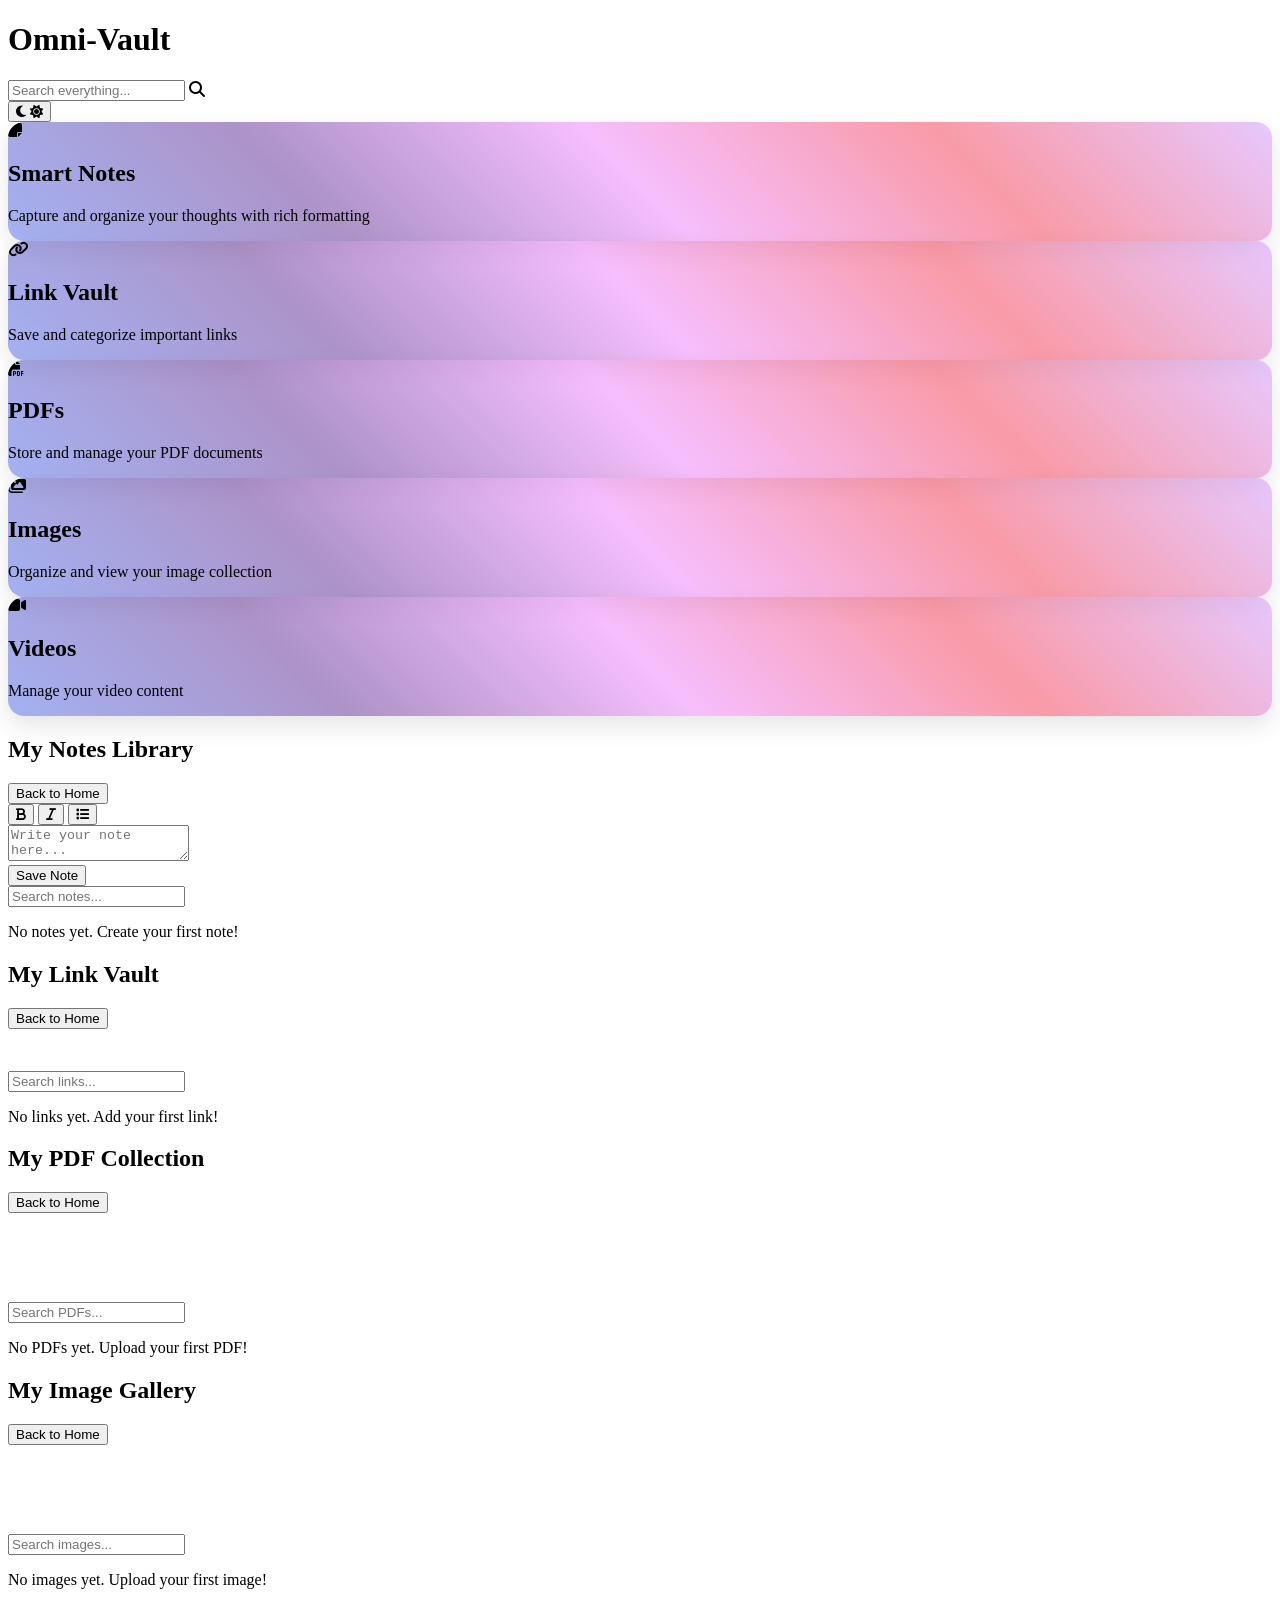
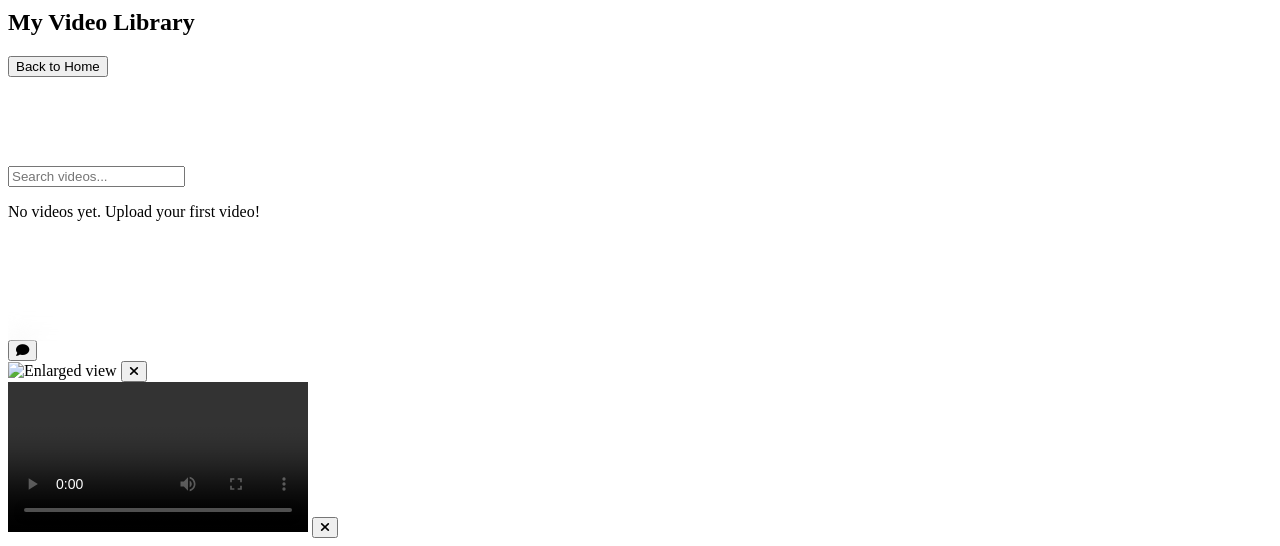
==== index.html @ 3a074a1c "added" ====
<!DOCTYPE html>
<html lang="en">
<head>
    <meta charset="UTF-8">
    <meta name="viewport" content="width=device-width, initial-scale=1.0">
    <title>Omni-Vault - Personal Knowledge Assistant</title>
    <!-- Tailwind CSS -->
    <script src="https://cdn.tailwindcss.com"></script>
    <!-- Font Awesome for icons -->
    <link rel="stylesheet" href="https://cdnjs.cloudflare.com/ajax/libs/font-awesome/6.4.0/css/all.min.css">
    <!-- Custom Styles -->
    <link rel="stylesheet" href="styles.css">
</head>
<body class="bg-gray-100 dark:bg-gray-900 transition-colors duration-300">
    <!-- Header -->
    <header class="sticky top-0 z-50 bg-white/10 dark:bg-gray-800/10 backdrop-blur-md border-b border-gray-200 dark:border-gray-700 shadow-sm">
        <div class="container mx-auto px-4 py-3 flex justify-between items-center">
            <h1 class="text-2xl font-bold bg-gradient-to-r from-blue-500 to-purple-600 bg-clip-text text-transparent">Omni-Vault</h1>
            
            <div class="flex items-center space-x-4">
                <!-- Global Search Bar -->
                <div class="relative">
                    <input 
                        type="text" 
                        id="global-search" 
                        placeholder="Search everything..." 
                        class="px-4 py-2 rounded-full bg-white/20 dark:bg-gray-700/50 border border-gray-300 dark:border-gray-600 focus:outline-none focus:ring-2 focus:ring-blue-500 w-64 md:w-80 transition-all"
                    >
                    <i class="fas fa-search absolute left-3 top-3 text-gray-400"></i>
                </div>
                
                <!-- Dark/Light Mode Toggle -->
                <button id="theme-toggle" class="p-2 rounded-full bg-white/20 dark:bg-gray-700/50 hover:bg-gray-200/50 dark:hover:bg-gray-600/50 transition-colors">
                    <i class="fas fa-moon dark:hidden"></i>
                    <i class="fas fa-sun hidden dark:block"></i>
                </button>
            </div>
        </div>
    </header>

    <!-- Main Content -->
    <main class="container mx-auto px-4 py-8">
        <!-- Homepage Grid of Feature Cards -->
        <section id="homepage" class="grid grid-cols-1 md:grid-cols-2 lg:grid-cols-3 gap-6">
            <!-- Notes Card -->
            <div class="feature-card bg-gradient-to-br from-blue-500 to-indigo-600 p-6 rounded-2xl shadow-xl cursor-pointer transform transition-transform hover:scale-105" data-feature="notes">
                <div class="text-white mb-4">
                    <i class="fas fa-sticky-note text-3xl mb-3"></i>
                    <h2 class="text-xl font-bold">Smart Notes</h2>
                    <p class="text-blue-100 mt-2">Capture and organize your thoughts with rich formatting</p>
                </div>
            </div>
            
            <!-- Links Card -->
            <div class="feature-card bg-gradient-to-br from-green-500 to-teal-600 p-6 rounded-2xl shadow-xl cursor-pointer transform transition-transform hover:scale-105" data-feature="links">
                <div class="text-white mb-4">
                    <i class="fas fa-link text-3xl mb-3"></i>
                    <h2 class="text-xl font-bold">Link Vault</h2>
                    <p class="text-green-100 mt-2">Save and categorize important links</p>
                </div>
            </div>
            
            <!-- PDFs Card -->
            <div class="feature-card bg-gradient-to-br from-red-500 to-orange-600 p-6 rounded-2xl shadow-xl cursor-pointer transform transition-transform hover:scale-105" data-feature="pdfs">
                <div class="text-white mb-4">
                    <i class="fas fa-file-pdf text-3xl mb-3"></i>
                    <h2 class="text-xl font-bold">PDFs</h2>
                    <p class="text-red-100 mt-2">Store and manage your PDF documents</p>
                </div>
            </div>
            
            <!-- Images Card -->
            <div class="feature-card bg-gradient-to-br from-purple-500 to-pink-600 p-6 rounded-2xl shadow-xl cursor-pointer transform transition-transform hover:scale-105" data-feature="images">
                <div class="text-white mb-4">
                    <i class="fas fa-images text-3xl mb-3"></i>
                    <h2 class="text-xl font-bold">Images</h2>
                    <p class="text-purple-100 mt-2">Organize and view your image collection</p>
                </div>
            </div>
            
            <!-- Videos Card -->
            <div class="feature-card bg-gradient-to-br from-yellow-500 to-amber-600 p-6 rounded-2xl shadow-xl cursor-pointer transform transition-transform hover:scale-105" data-feature="videos">
                <div class="text-white mb-4">
                    <i class="fas fa-video text-3xl mb-3"></i>
                    <h2 class="text-xl font-bold">Videos</h2>
                    <p class="text-yellow-100 mt-2">Manage your video content</p>
                </div>
            </div>
        </section>

        <!-- Feature Pages (Initially Hidden) -->
        
        <!-- Notes Page -->
        <section id="notes-page" class="hidden">
            <div class="flex justify-between items-center mb-6">
                <h2 class="text-2xl font-bold text-gray-800 dark:text-white">My Notes Library</h2>
                <button id="back-to-home-notes" class="px-4 py-2 bg-gray-200 dark:bg-gray-700 rounded-lg hover:bg-gray-300 dark:hover:bg-gray-600 transition-colors">
                    Back to Home
                </button>
            </div>
            
            <div class="mb-6 p-4 bg-white/10 dark:bg-gray-800/20 backdrop-blur-md rounded-xl border border-gray-200 dark:border-gray-700">
                <div class="flex flex-wrap gap-2 mb-4">
                    <button id="bold-btn" class="px-3 py-1 bg-gray-200 dark:bg-gray-700 rounded-lg"><i class="fas fa-bold"></i></button>
                    <button id="italic-btn" class="px-3 py-1 bg-gray-200 dark:bg-gray-700 rounded-lg"><i class="fas fa-italic"></i></button>
                    <button id="list-btn" class="px-3 py-1 bg-gray-200 dark:bg-gray-700 rounded-lg"><i class="fas fa-list"></i></button>
                </div>
                <textarea id="note-content" class="w-full h-40 p-3 rounded-lg bg-white/20 dark:bg-gray-700/30 border border-gray-300 dark:border-gray-600 focus:outline-none focus:ring-2 focus:ring-blue-500" placeholder="Write your note here..."></textarea>
                <div class="mt-3 flex justify-end">
                    <button id="save-note" class="px-4 py-2 bg-blue-500 text-white rounded-lg hover:bg-blue-600 transition-colors">Save Note</button>
                </div>
            </div>
            
            <div class="mb-6">
                <div class="flex justify-between items-center mb-4">
                    <input type="text" id="notes-search" placeholder="Search notes..." class="px-4 py-2 rounded-full bg-white/20 dark:bg-gray-700/50 border border-gray-300 dark:border-gray-600 focus:outline-none focus:ring-2 focus:ring-blue-500 w-64">
                </div>
            </div>
            
            <div id="notes-container" class="grid grid-cols-1 md:grid-cols-2 lg:grid-cols-3 gap-4">
                <!-- Notes will be dynamically added here -->
            </div>
        </section>
        
        <!-- Links Page -->
        <section id="links-page" class="hidden">
            <div class="flex justify-between items-center mb-6">
                <h2 class="text-2xl font-bold text-gray-800 dark:text-white">My Link Vault</h2>
                <button id="back-to-home-links" class="px-4 py-2 bg-gray-200 dark:bg-gray-700 rounded-lg hover:bg-gray-300 dark:hover:bg-gray-600 transition-colors">
                    Back to Home
                </button>
            </div>
            
            <div class="mb-6 p-4 bg-white/10 dark:bg-gray-800/20 backdrop-blur-md rounded-xl border border-gray-200 dark:border-gray-700">
                <div class="grid grid-cols-1 md:grid-cols-2 gap-4">
                    <input type="text" id="site-name" placeholder="Site Name (e.g., My GitHub)" class="px-4 py-2 rounded-lg bg-white/20 dark:bg-gray-700/30 border border-gray-300 dark:border-gray-600 focus:outline-none focus:ring-2 focus:ring-blue-500">
                    <input type="url" id="site-url" placeholder="URL (e.g., https://github.com/username)" class="px-4 py-2 rounded-lg bg-white/20 dark:bg-gray-700/30 border border-gray-300 dark:border-gray-600 focus:outline-none focus:ring-2 focus:ring-blue-500">
                </div>
                <div class="mt-3 flex justify-end">
                    <button id="save-link" class="px-4 py-2 bg-green-500 text-white rounded-lg hover:bg-green-600 transition-colors">Save Link</button>
                </div>
            </div>
            
            <div class="mb-6">
                <div class="flex justify-between items-center mb-4">
                    <input type="text" id="links-search" placeholder="Search links..." class="px-4 py-2 rounded-full bg-white/20 dark:bg-gray-700/50 border border-gray-300 dark:border-gray-600 focus:outline-none focus:ring-2 focus:ring-blue-500 w-64">
                </div>
            </div>
            
            <div id="links-container" class="grid grid-cols-1 md:grid-cols-2 lg:grid-cols-3 gap-4">
                <!-- Links will be dynamically added here -->
            </div>
        </section>
        
        <!-- PDFs Page -->
        <section id="pdfs-page" class="hidden">
            <div class="flex justify-between items-center mb-6">
                <h2 class="text-2xl font-bold text-gray-800 dark:text-white">My PDF Collection</h2>
                <button id="back-to-home-pdfs" class="px-4 py-2 bg-gray-200 dark:bg-gray-700 rounded-lg hover:bg-gray-300 dark:hover:bg-gray-600 transition-colors">
                    Back to Home
                </button>
            </div>
            
            <div class="mb-6 p-4 bg-white/10 dark:bg-gray-800/20 backdrop-blur-md rounded-xl border border-gray-200 dark:border-gray-700">
                <div class="flex flex-col items-center justify-center p-8 border-2 border-dashed border-gray-300 dark:border-gray-600 rounded-lg">
                    <i class="fas fa-cloud-upload-alt text-4xl text-gray-400 mb-4"></i>
                    <p class="text-gray-500 dark:text-gray-400 mb-4">Upload PDF files</p>
                    <input type="file" id="pdf-upload" accept=".pdf" class="hidden">
                    <button id="upload-pdf-btn" class="px-4 py-2 bg-red-500 text-white rounded-lg hover:bg-red-600 transition-colors">Choose PDF Files</button>
                </div>
            </div>
            
            <div class="mb-6">
                <div class="flex justify-between items-center mb-4">
                    <input type="text" id="pdfs-search" placeholder="Search PDFs..." class="px-4 py-2 rounded-full bg-white/20 dark:bg-gray-700/50 border border-gray-300 dark:border-gray-600 focus:outline-none focus:ring-2 focus:ring-blue-500 w-64">
                </div>
            </div>
            
            <div id="pdfs-container" class="grid grid-cols-1 md:grid-cols-2 lg:grid-cols-3 gap-4">
                <!-- PDFs will be dynamically added here -->
            </div>
        </section>
        
        <!-- Images Page -->
        <section id="images-page" class="hidden">
            <div class="flex justify-between items-center mb-6">
                <h2 class="text-2xl font-bold text-gray-800 dark:text-white">My Image Gallery</h2>
                <button id="back-to-home-images" class="px-4 py-2 bg-gray-200 dark:bg-gray-700 rounded-lg hover:bg-gray-300 dark:hover:bg-gray-600 transition-colors">
                    Back to Home
                </button>
            </div>
            
            <div class="mb-6 p-4 bg-white/10 dark:bg-gray-800/20 backdrop-blur-md rounded-xl border border-gray-200 dark:border-gray-700">
                <div class="flex flex-col items-center justify-center p-8 border-2 border-dashed border-gray-300 dark:border-gray-600 rounded-lg">
                    <i class="fas fa-cloud-upload-alt text-4xl text-gray-400 mb-4"></i>
                    <p class="text-gray-500 dark:text-gray-400 mb-4">Upload image files</p>
                    <input type="file" id="image-upload" accept="image/*" class="hidden">
                    <button id="upload-image-btn" class="px-4 py-2 bg-purple-500 text-white rounded-lg hover:bg-purple-600 transition-colors">Choose Image Files</button>
                </div>
            </div>
            
            <div class="mb-6">
                <div class="flex justify-between items-center mb-4">
                    <input type="text" id="images-search" placeholder="Search images..." class="px-4 py-2 rounded-full bg-white/20 dark:bg-gray-700/50 border border-gray-300 dark:border-gray-600 focus:outline-none focus:ring-2 focus:ring-blue-500 w-64">
                </div>
            </div>
            
            <div id="images-container" class="grid grid-cols-2 md:grid-cols-3 lg:grid-cols-4 xl:grid-cols-5 gap-4">
                <!-- Images will be dynamically added here -->
            </div>
        </section>
        
        <!-- Videos Page -->
        <section id="videos-page" class="hidden">
            <div class="flex justify-between items-center mb-6">
                <h2 class="text-2xl font-bold text-gray-800 dark:text-white">My Video Library</h2>
                <button id="back-to-home-videos" class="px-4 py-2 bg-gray-200 dark:bg-gray-700 rounded-lg hover:bg-gray-300 dark:hover:bg-gray-600 transition-colors">
                    Back to Home
                </button>
            </div>
            
            <div class="mb-6 p-4 bg-white/10 dark:bg-gray-800/20 backdrop-blur-md rounded-xl border border-gray-200 dark:border-gray-700">
                <div class="flex flex-col items-center justify-center p-8 border-2 border-dashed border-gray-300 dark:border-gray-600 rounded-lg">
                    <i class="fas fa-cloud-upload-alt text-4xl text-gray-400 mb-4"></i>
                    <p class="text-gray-500 dark:text-gray-400 mb-4">Upload video files</p>
                    <input type="file" id="video-upload" accept="video/*" class="hidden">
                    <button id="upload-video-btn" class="px-4 py-2 bg-yellow-500 text-white rounded-lg hover:bg-yellow-600 transition-colors">Choose Video Files</button>
                </div>
            </div>
            
            <div class="mb-6">
                <div class="flex justify-between items-center mb-4">
                    <input type="text" id="videos-search" placeholder="Search videos..." class="px-4 py-2 rounded-full bg-white/20 dark:bg-gray-700/50 border border-gray-300 dark:border-gray-600 focus:outline-none focus:ring-2 focus:ring-blue-500 w-64">
                </div>
            </div>
            
            <div id="videos-container" class="grid grid-cols-1 md:grid-cols-2 lg:grid-cols-3 gap-4">
                <!-- Videos will be dynamically added here -->
            </div>
        </section>
    </main>

    <!-- Chat Bot -->
    <div id="chat-container" class="fixed bottom-6 right-6 z-50">
        <div id="chat-window" class="w-80 h-96 bg-white/10 dark:bg-gray-800/20 backdrop-blur-md rounded-xl shadow-2xl border border-gray-200 dark:border-gray-700 flex flex-col hidden">
            <div class="p-4 bg-gradient-to-r from-blue-500 to-purple-600 rounded-t-xl text-white">
                <div class="flex justify-between items-center">
                    <h3 class="font-bold">Knowledge Assistant</h3>
                    <button id="close-chat" class="text-white hover:text-gray-200">
                        <i class="fas fa-times"></i>
                    </button>
                </div>
            </div>
            <div id="chat-messages" class="flex-1 overflow-y-auto p-4 bg-white/5 dark:bg-black/10">
                <div class="message bot-message mb-4">
                    <div class="bg-gray-200 dark:bg-gray-700 p-3 rounded-lg max-w-xs">
                        Hello! I'm your knowledge assistant. Ask me about your notes, links, or files.
                    </div>
                </div>
            </div>
            <div class="p-3 border-t border-gray-200 dark:border-gray-700">
                <div class="flex">
                    <input type="text" id="chat-input" placeholder="Ask me anything..." class="flex-1 px-3 py-2 rounded-l-lg bg-white/20 dark:bg-gray-700/30 border border-gray-300 dark:border-gray-600 focus:outline-none focus:ring-2 focus:ring-blue-500">
                    <button id="send-message" class="px-4 py-2 bg-blue-500 text-white rounded-r-lg hover:bg-blue-600 transition-colors">
                        <i class="fas fa-paper-plane"></i>
                    </button>
                </div>
            </div>
        </div>
        <button id="chat-toggle" class="w-14 h-14 rounded-full bg-gradient-to-r from-blue-500 to-purple-600 text-white flex items-center justify-center shadow-lg hover:shadow-xl transition-shadow">
            <i class="fas fa-comment text-xl"></i>
        </button>
    </div>

    <!-- Lightbox Modal for Images -->
    <div id="lightbox-modal" class="fixed inset-0 bg-black/80 z-50 hidden flex items-center justify-center p-4">
        <div class="relative max-w-4xl max-h-full">
            <img id="lightbox-img" src="" alt="Enlarged view" class="max-w-full max-h-full object-contain">
            <button id="close-lightbox" class="absolute top-4 right-4 text-white bg-black/50 rounded-full w-10 h-10 flex items-center justify-center">
                <i class="fas fa-times"></i>
            </button>
        </div>
    </div>

    <!-- Video Modal -->
    <div id="video-modal" class="fixed inset-0 bg-black/80 z-50 hidden flex items-center justify-center p-4">
        <div class="relative max-w-4xl w-full">
            <video id="video-player" controls class="w-full max-h-[80vh]"></video>
            <button id="close-video" class="absolute top-4 right-4 text-white bg-black/50 rounded-full w-10 h-10 flex items-center justify-center">
                <i class="fas fa-times"></i>
            </button>
        </div>
    </div>

    <!-- Scripts -->
    <script src="script.js"></script>
</body>
</html>
---- styles.css ----
/* Custom styles for Omni-Vault Dashboard */

/* Glass-morphism effect */
.backdrop-blur-md {
  backdrop-filter: blur(12px);
  -webkit-backdrop-filter: blur(12px);
}

.backdrop-blur-lg {
  backdrop-filter: blur(16px);
  -webkit-backdrop-filter: blur(16px);
}

.backdrop-blur-xl {
  backdrop-filter: blur(24px);
  -webkit-backdrop-filter: blur(24px);
}

/* Enhanced glass-morphism classes */
.glass-effect {
  background: rgba(255, 255, 255, 0.1);
  backdrop-filter: blur(10px);
  -webkit-backdrop-filter: blur(10px);
  border: 1px solid rgba(255, 255, 255, 0.18);
  box-shadow: 0 8px 32px 0 rgba(31, 38, 135, 0.37);
}

.glass-effect-dark {
  background: rgba(31, 38, 135, 0.15);
  backdrop-filter: blur(10px);
  -webkit-backdrop-filter: blur(10px);
  border: 1px solid rgba(255, 255, 255, 0.05);
  box-shadow: 0 8px 32px 0 rgba(31, 38, 135, 0.37);
}

/* Gradient backgrounds */
.bg-gradient-blue-purple {
  background: linear-gradient(135deg, #667eea 0%, #764ba2 100%);
}

.bg-gradient-green-teal {
  background: linear-gradient(135deg, #667eea 0%, #764ba2 100%);
}

.bg-gradient-red-orange {
  background: linear-gradient(135deg, #f093fb 0%, #f5576c 100%);
}

.bg-gradient-purple-pink {
  background: linear-gradient(135deg, #d6a4ff 0%, #b2fefa 100%);
}

.bg-gradient-yellow-amber {
  background: linear-gradient(135deg, #f6d365 0%, #fda085 100%);
}

/* Feature card styling */
.feature-card {
  transition: all 0.4s cubic-bezier(0.175, 0.885, 0.32, 1.275);
  box-shadow: 0 10px 25px rgba(0, 0, 0, 0.1);
  border-radius: 1rem;
  overflow: hidden;
  position: relative;
  z-index: 1;
}

.feature-card::before {
  content: '';
  position: absolute;
  top: -2px;
  left: -2px;
  right: -2px;
  bottom: -2px;
  background: linear-gradient(45deg, #667eea, #764ba2, #f093fb, #f5576c, #d6a4ff);
  z-index: -1;
  border-radius: calc(1rem + 2px);
  opacity: 0.6;
  animation: gradientShift 8s ease infinite alternate;
}

.feature-card:hover {
  transform: translateY(-8px) scale(1.02);
  box-shadow: 0 20px 40px rgba(0, 0, 0, 0.2);
}

/* Note card styling */
.note-card {
  transition: all 0.3s ease;
  box-shadow: 0 4px 6px rgba(0, 0, 0, 0.1);
  border-radius: 0.75rem;
  overflow: hidden;
  height: 150px;
  display: flex;
  flex-direction: column;
  background: rgba(255, 255, 255, 0.1);
  backdrop-filter: blur(10px);
  border: 1px solid rgba(255, 255, 255, 0.18);
}

.note-card:hover {
  transform: translateY(-3px);
  box-shadow: 0 10px 20px rgba(0, 0, 0, 0.15);
}

/* Link card styling */
.link-card {
  transition: all 0.3s ease;
  box-shadow: 0 4px 6px rgba(0, 0, 0, 0.1);
  border-radius: 0.75rem;
  padding: 1rem;
  cursor: pointer;
  background: rgba(255, 255, 255, 0.1);
  backdrop-filter: blur(10px);
  border: 1px solid rgba(255, 255, 255, 0.18);
}

.link-card:hover {
  transform: translateY(-3px);
  box-shadow: 0 10px 20px rgba(0, 0, 0, 0.15);
}

/* File card styling */
.file-card {
  transition: all 0.3s ease;
  box-shadow: 0 4px 6px rgba(0, 0, 0, 0.1);
  border-radius: 0.75rem;
  padding: 1rem;
  text-align: center;
  background: rgba(255, 255, 255, 0.1);
  backdrop-filter: blur(10px);
  border: 1px solid rgba(255, 255, 255, 0.18);
}

.file-card:hover {
  transform: translateY(-3px);
  box-shadow: 0 10px 20px rgba(0, 0, 0, 0.15);
}

/* Animation for loading states */
@keyframes pulse {
  0%, 100% { opacity: 1; }
  50% { opacity: 0.5; }
}

.pulse {
  animation: pulse 1.5s cubic-bezier(0.4, 0, 0.6, 1) infinite;
}

/* Smooth transitions */
.transition-all {
  transition: all 0.3s ease;
}

/* Custom scrollbar */
::-webkit-scrollbar {
  width: 8px;
}

::-webkit-scrollbar-track {
  background: transparent;
}

::-webkit-scrollbar-thumb {
  background: rgba(156, 163, 175, 0.5);
  border-radius: 4px;
}

::-webkit-scrollbar-thumb:hover {
  background: rgba(156, 163, 175, 0.8);
}

/* Chat message styling */
.message {
  display: flex;
}

.bot-message {
  justify-content: flex-start;
}

.user-message {
  justify-content: flex-end;
}

.bot-message .message-content {
  background-color: rgba(229, 231, 235, 0.8);
  backdrop-filter: blur(5px);
  border-top-left-radius: 0;
  border: 1px solid rgba(255, 255, 255, 0.1);
}

.user-message .message-content {
  background-color: rgba(59, 130, 246, 0.8);
  backdrop-filter: blur(5px);
  color: white;
  border-top-right-radius: 0;
  border: 1px solid rgba(255, 255, 255, 0.1);
}

.message-content {
  padding: 0.75rem 1rem;
  border-radius: 1rem;
  max-width: 80%;
}

/* Responsive adjustments */
@media (max-width: 768px) {
  .container {
    padding-left: 1rem;
    padding-right: 1rem;
  }
  
  .feature-card {
    margin-bottom: 1rem;
  }
  
  #chat-window {
    width: calc(100vw - 2rem);
    height: 50vh;
    bottom: 4rem;
    right: 1rem;
    left: 1rem;
  }
  
  #homepage {
    grid-template-columns: 1fr !important;
  }
}

/* Animations */
.fade-in {
  animation: fadeIn 0.3s ease-in-out;
}

@keyframes fadeIn {
  from { opacity: 0; transform: translateY(10px); }
  to { opacity: 1; transform: translateY(0); }
}

.slide-in {
  animation: slideIn 0.3s ease-in-out;
}

@keyframes slideIn {
  from { transform: translateX(100%); }
  to { transform: translateX(0); }
}

/* Focus states for accessibility */
.focus-ring:focus {
  outline: 2px solid transparent;
  box-shadow: 0 0 0 3px rgba(59, 130, 246, 0.5);
}

/* Gradient animation */
@keyframes gradientShift {
  0% { background-position: 0% 50%; }
  100% { background-position: 100% 50%; }
}

/* Smooth scrolling */
html {
  scroll-behavior: smooth;
}

/* Enhanced input styles */
input[type="text"],
input[type="url"],
textarea {
  transition: all 0.3s ease;
}

input[type="text"]:focus,
input[type="url"]:focus,
textarea:focus {
  box-shadow: 0 0 0 3px rgba(99, 102, 241, 0.3);
  border-color: #6366f1;
}

/* Button hover effects */
.btn-hover {
  transition: all 0.2s ease;
}

.btn-hover:hover {
  transform: translateY(-2px);
  box-shadow: 0 4px 8px rgba(0, 0, 0, 0.2);
}

/* Card flip animation */
.card-flip {
  perspective: 1000px;
}

.card-flip-inner {
  position: relative;
  width: 100%;
  height: 100%;
  text-align: center;
  transition: transform 0.6s;
  transform-style: preserve-3d;
}

.card-flip.flipped .card-flip-inner {
  transform: rotateY(180deg);
}

.card-front, .card-back {
  position: absolute;
  width: 100%;
  height: 100%;
  backface-visibility: hidden;
}

.card-back {
  transform: rotateY(180deg);
}

/* Loading spinner */
.spinner {
  width: 24px;
  height: 24px;
  border: 3px solid rgba(255, 255, 255, 0.3);
  border-radius: 50%;
  border-top-color: #fff;
  animation: spin 1s ease-in-out infinite;
}

@keyframes spin {
  to { transform: rotate(360deg); }
}

/* Bounce animation */
.bounce {
  animation: bounce 2s infinite;
}

@keyframes bounce {
  0%, 20%, 50%, 80%, 100% {transform: translateY(0);}
  40% {transform: translateY(-20px);}
  60% {transform: translateY(-10px);}
}

/* Slide up animation */
.slide-up {
  animation: slideUp 0.5s ease-out forwards;
}

@keyframes slideUp {
  from {
    opacity: 0;
    transform: translateY(20px);
  }
  to {
    opacity: 1;
    transform: translateY(0);
  }
}

/* Scale animation */
.scale-in {
  animation: scaleIn 0.3s ease-out forwards;
}

@keyframes scaleIn {
  from {
    opacity: 0;
    transform: scale(0.8);
  }
  to {
    opacity: 1;
    transform: scale(1);
  }
}
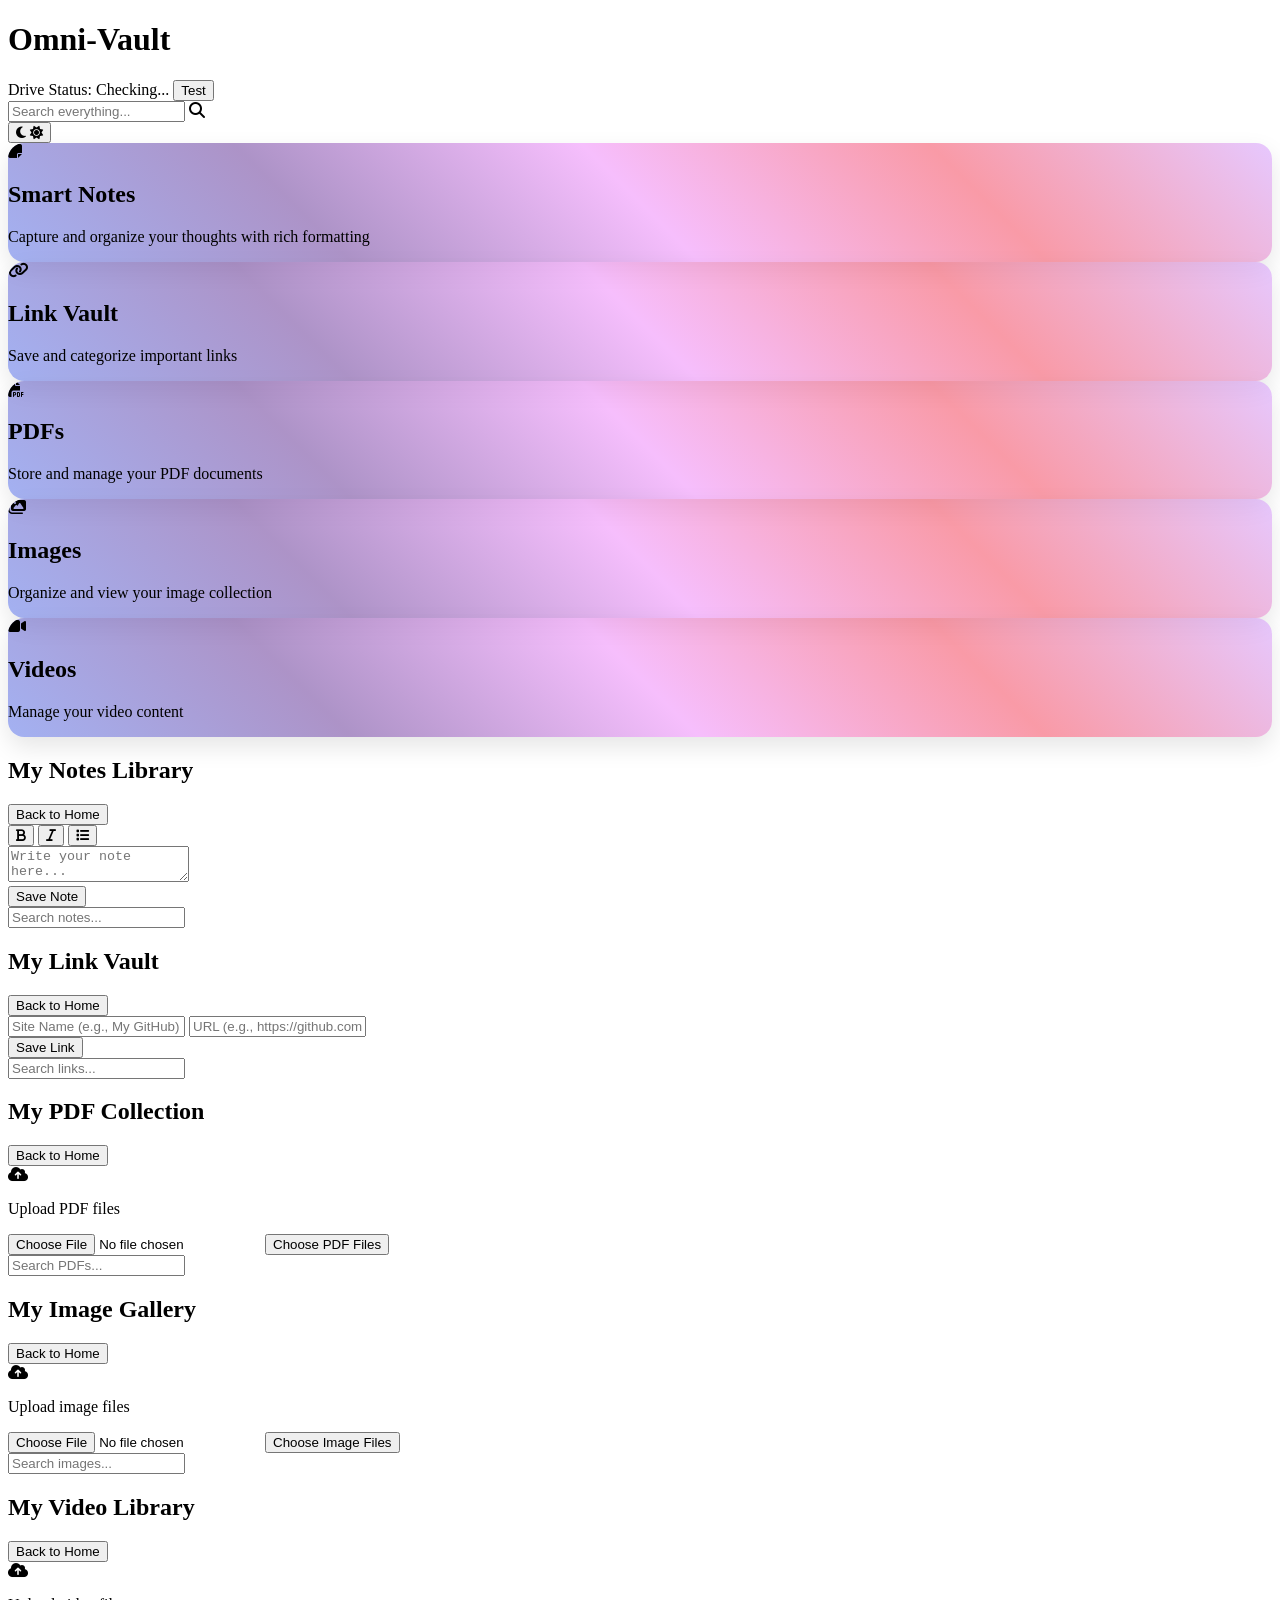
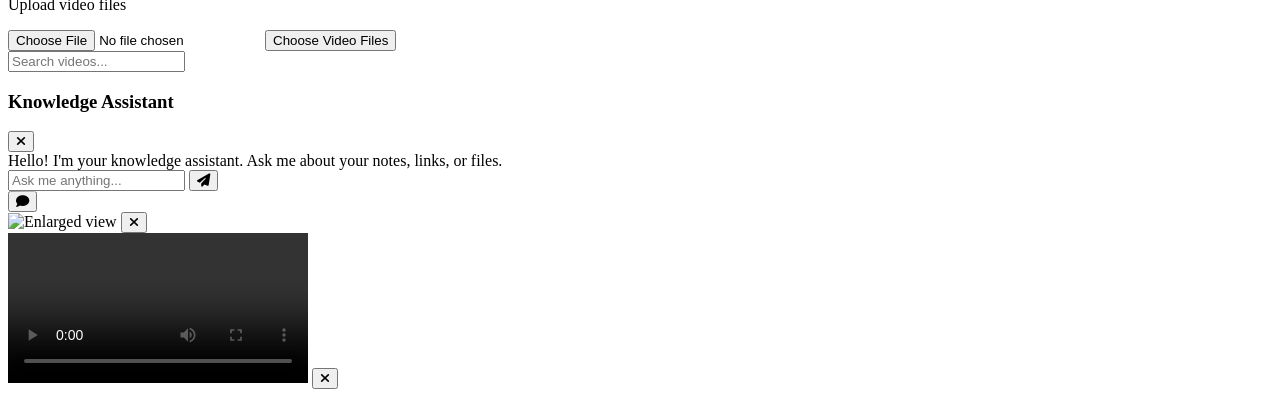
==== commit 8dc9ea32: "adde" ====
--- a/index.html
+++ b/index.html
@@ -18,6 +18,13 @@
             <h1 class="text-2xl font-bold bg-gradient-to-r from-blue-500 to-purple-600 bg-clip-text text-transparent">Omni-Vault</h1>
             
             <div class="flex items-center space-x-4">
+                <!-- Connection Status Indicator -->
+                <div id="connection-status" class="flex items-center space-x-2">
+                    <span class="text-sm text-gray-500 dark:text-gray-400">Drive Status:</span>
+                    <span id="status-indicator" class="px-2 py-1 rounded-full text-xs bg-yellow-500 text-white">Checking...</span>
+                    <button id="test-connection-btn" class="text-xs bg-blue-500 hover:bg-blue-600 text-white px-2 py-1 rounded">Test</button>
+                </div>
+                
                 <!-- Global Search Bar -->
                 <div class="relative">
                     <input 
